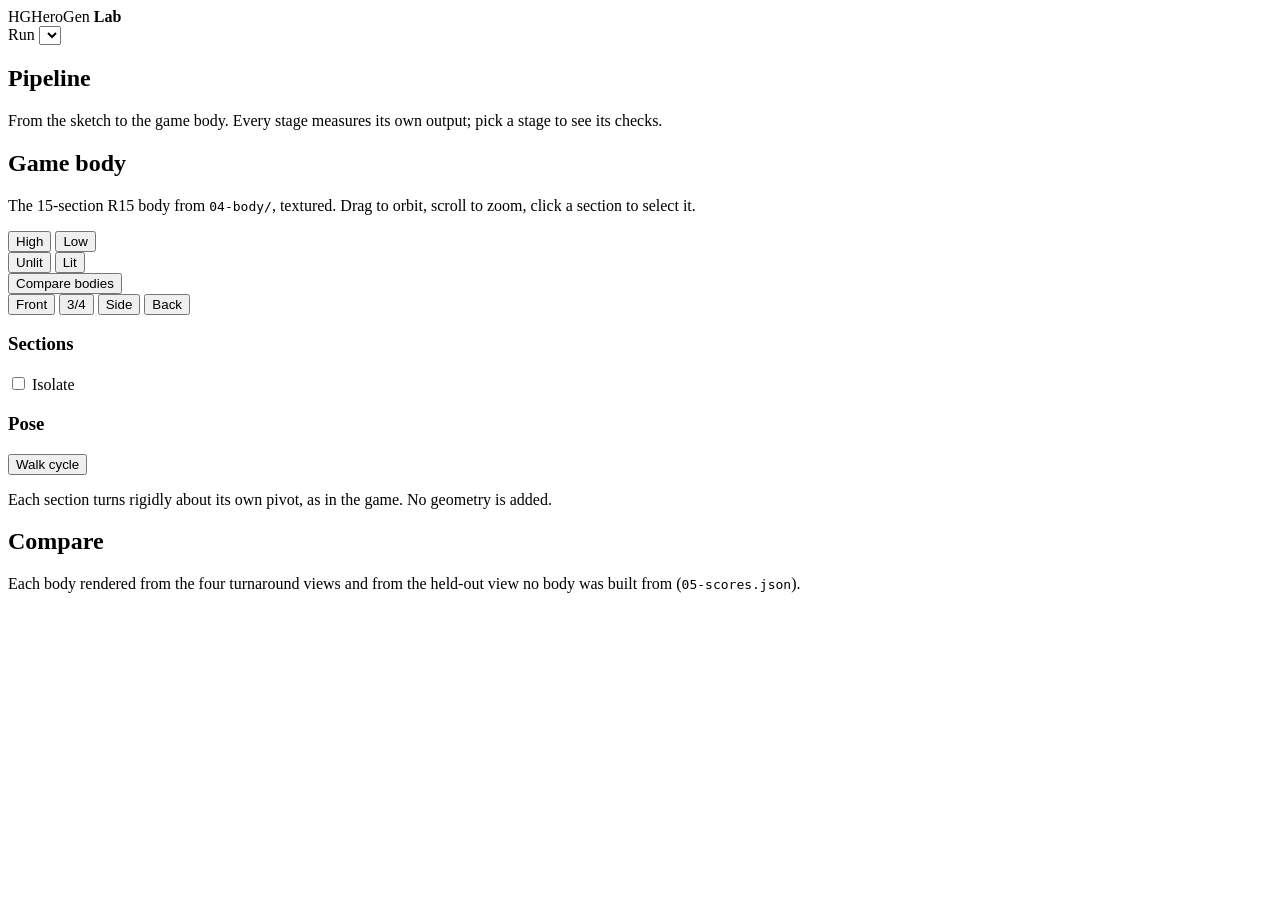
==== herogen/lab/static/index.html @ 0c3193e3 "feat(lab): add a local lab page for viewing a run `python3 -m herogen.lab serve` starts a read-only " ====
<!doctype html>
<html lang="en">
<head>
<meta charset="utf-8">
<meta name="viewport" content="width=device-width, initial-scale=1">
<title>HeroGen Lab</title>
<link rel="stylesheet" href="static/lab.css">
<script type="importmap">
{
  "imports": {
    "three": "https://cdn.jsdelivr.net/npm/three@0.160.0/build/three.module.js",
    "three/addons/": "https://cdn.jsdelivr.net/npm/three@0.160.0/examples/jsm/"
  }
}
</script>
<script type="module" src="static/lab.js"></script>
</head>
<body>
<header class="top">
  <div class="brand"><span class="logo" aria-hidden="true">HG</span><span>HeroGen <b>Lab</b></span></div>
  <label class="runpick">Run <select id="run-select" aria-label="Run"></select></label>
  <div id="run-meta" class="run-meta"></div>
</header>

<main>
  <section class="panel" id="chain-panel" aria-labelledby="chain-title">
    <div class="panel-head">
      <h2 id="chain-title">Pipeline</h2>
      <p class="sub">From the sketch to the game body. Every stage measures its own output; pick a stage to see its checks.</p>
    </div>
    <div id="chain" class="chain" role="list"></div>
    <div id="checks" class="checks"></div>
  </section>

  <section class="panel" id="body-panel" aria-labelledby="body-title">
    <div class="panel-head">
      <h2 id="body-title">Game body</h2>
      <p class="sub">The 15-section R15 body from <code>04-body/</code>, textured. Drag to orbit, scroll to zoom, click a section to select it.</p>
    </div>
    <div class="body-grid">
      <div class="viewer-col">
        <div class="toolbar" role="toolbar" aria-label="Viewer options">
          <div class="seg" id="body-pick" role="group" aria-label="Body"></div>
          <div class="seg" role="group" aria-label="Level of detail">
            <button type="button" data-lod="high" class="on">High</button>
            <button type="button" data-lod="low">Low</button>
          </div>
          <div class="seg" role="group" aria-label="Shading">
            <button type="button" data-shade="unlit" class="on">Unlit</button>
            <button type="button" data-shade="lit">Lit</button>
          </div>
          <button type="button" id="compare-btn" class="toggle" aria-pressed="false">Compare bodies</button>
          <span class="spacer"></span>
          <div class="seg" role="group" aria-label="Camera">
            <button type="button" data-cam="front">Front</button>
            <button type="button" data-cam="quarter">3/4</button>
            <button type="button" data-cam="side">Side</button>
            <button type="button" data-cam="back">Back</button>
          </div>
        </div>
        <div id="viewer" class="viewer">
          <div id="viewer-labels" class="viewer-labels"></div>
          <div id="viewer-msg" class="viewer-msg" hidden></div>
        </div>
        <div id="tri-totals" class="tri-totals"></div>
      </div>
      <aside class="side">
        <div class="card">
          <div class="card-head">
            <h3>Sections</h3>
            <label class="check"><input type="checkbox" id="isolate"> Isolate</label>
          </div>
          <ol id="section-list" class="section-list"></ol>
          <div id="section-detail" class="section-detail"></div>
        </div>
        <div class="card">
          <div class="card-head">
            <h3>Pose</h3>
            <button type="button" id="walk-btn" class="toggle small" aria-pressed="false">Walk cycle</button>
          </div>
          <div class="presets" id="presets"></div>
          <div class="sliders" id="sliders"></div>
          <p class="hint">Each section turns rigidly about its own pivot, as in the game. No geometry is added.</p>
        </div>
      </aside>
    </div>
  </section>

  <section class="panel" id="scores-panel" aria-labelledby="scores-title">
    <div class="panel-head">
      <h2 id="scores-title">Compare</h2>
      <p class="sub">Each body rendered from the four turnaround views and from the held-out view no body was built from (<code>05-scores.json</code>).</p>
    </div>
    <div id="scores"></div>
  </section>
</main>

<div id="lightbox" class="lightbox" hidden>
  <figure><img id="lightbox-img" alt=""><figcaption id="lightbox-cap"></figcaption></figure>
</div>
</body>
</html>
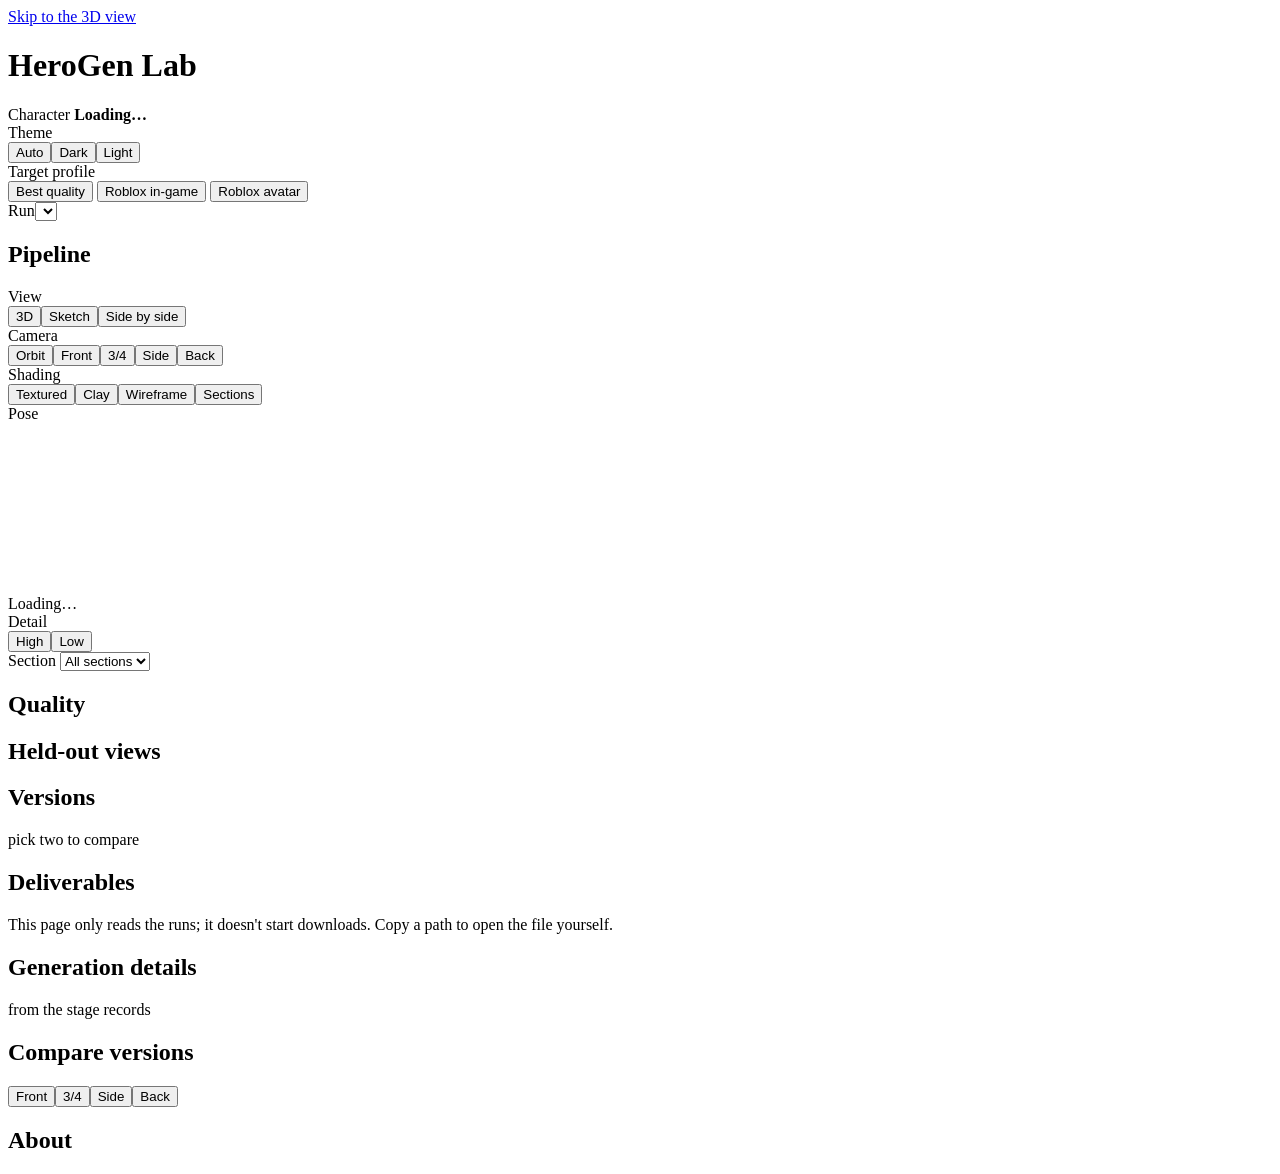
==== commit 3d299602: "feat(lab): replace the lab page with the studio interface The page now follows the studio layout: th" ====
--- a/herogen/lab/static/index.html
+++ b/herogen/lab/static/index.html
@@ -2,101 +2,157 @@
 <html lang="en">
 <head>
 <meta charset="utf-8">
-<meta name="viewport" content="width=device-width, initial-scale=1">
+<meta name="viewport" content="width=device-width, initial-scale=1, viewport-fit=cover">
 <title>HeroGen Lab</title>
-<link rel="stylesheet" href="static/lab.css">
+<link rel="icon" type="image/svg+xml" href="static/brand/hg-favicon.svg">
+<link rel="stylesheet" href="static/fonts/fonts.css">
+<link rel="stylesheet" href="static/studio.css">
 <script type="importmap">
 {
   "imports": {
     "three": "https://cdn.jsdelivr.net/npm/three@0.160.0/build/three.module.js",
     "three/addons/": "https://cdn.jsdelivr.net/npm/three@0.160.0/examples/jsm/"
+  },
+  "integrity": {
+    "https://cdn.jsdelivr.net/npm/three@0.160.0/build/three.module.js": "sha384-61S/Nu32S3E5+n+KpCOTb2eRYps6fVKm+9Gz1QBvSePFthb46f063Aa/qe/lykFZ",
+    "https://cdn.jsdelivr.net/npm/three@0.160.0/examples/jsm/controls/OrbitControls.js": "sha384-qlO/ZugKPxAQUAvTlQoo0QECzxJIJySZmCF/DHdb2Xn/hHndFwX/vfUAC9Hbk6LP",
+    "https://cdn.jsdelivr.net/npm/three@0.160.0/examples/jsm/loaders/GLTFLoader.js": "sha384-oxY9vSeh7Mrt5WmhN8xfWoDRnmoW9krEiRBY7vJKaK90jMUidM0fhbUwcblpBgTu",
+    "https://cdn.jsdelivr.net/npm/three@0.160.0/examples/jsm/utils/BufferGeometryUtils.js": "sha384-jHGXS4+FuVOBnZkNme2ury3Ccg5DWDLYK22xX/WGdZCZsjRM4J+3n6Qc4CXx1Hjf"
   }
 }
 </script>
-<script type="module" src="static/lab.js"></script>
+<script type="module" src="static/app.js"></script>
 </head>
 <body>
-<header class="top">
-  <div class="brand"><span class="logo" aria-hidden="true">HG</span><span>HeroGen <b>Lab</b></span></div>
-  <label class="runpick">Run <select id="run-select" aria-label="Run"></select></label>
-  <div id="run-meta" class="run-meta"></div>
-</header>
+<a class="skip" href="#gl">Skip to the 3D view</a>
+<div class="app">
+  <header class="top">
+    <div class="brand"><h1><span class="wm" id="wordmark" aria-hidden="true"></span><span class="sr">HeroGen</span> <span class="studio">Lab</span></h1></div>
+    <div class="hero-id">
+      <label class="sr" for="charSel">Character</label>
+      <select id="charSel" hidden></select>
+      <b id="heroName">Loading…</b><small id="heroSub"></small>
+    </div>
+    <span id="heroStatus" role="status"></span>
+    <div class="spacer"></div>
+    <div class="tgroup"><span class="eyebrow" id="themeL">Theme</span>
+      <div class="seg" id="themeSeg" role="group" aria-labelledby="themeL">
+        <button type="button" data-v="auto" aria-pressed="true">Auto</button><button type="button" data-v="dark" aria-pressed="false">Dark</button><button type="button" data-v="light" aria-pressed="false">Light</button>
+      </div>
+    </div>
+  </header>
 
-<main>
-  <section class="panel" id="chain-panel" aria-labelledby="chain-title">
-    <div class="panel-head">
-      <h2 id="chain-title">Pipeline</h2>
-      <p class="sub">From the sketch to the game body. Every stage measures its own output; pick a stage to see its checks.</p>
+  <div id="banner" class="banner" role="alert" hidden></div>
+
+  <section class="profile" aria-label="Target profile">
+    <div class="tgroup"><span class="eyebrow" id="profileL">Target profile</span>
+      <div class="seg" id="profileSeg" role="group" aria-labelledby="profileL">
+        <button type="button" data-v="best" aria-pressed="false">Best quality</button>
+        <button type="button" data-v="roblox-ingame" aria-pressed="false">Roblox in-game</button>
+        <button type="button" data-v="roblox-avatar" aria-pressed="false">Roblox avatar</button>
+        <button type="button" data-v="none" aria-pressed="false" hidden>Not recorded</button>
+      </div>
     </div>
-    <div id="chain" class="chain" role="list"></div>
-    <div id="checks" class="checks"></div>
+    <div class="tgroup runpick"><label class="eyebrow" for="runSel">Run</label><select id="runSel"></select></div>
+    <div class="meters" id="meters"></div>
   </section>
 
-  <section class="panel" id="body-panel" aria-labelledby="body-title">
-    <div class="panel-head">
-      <h2 id="body-title">Game body</h2>
-      <p class="sub">The 15-section R15 body from <code>04-body/</code>, textured. Drag to orbit, scroll to zoom, click a section to select it.</p>
-    </div>
-    <div class="body-grid">
-      <div class="viewer-col">
-        <div class="toolbar" role="toolbar" aria-label="Viewer options">
-          <div class="seg" id="body-pick" role="group" aria-label="Body"></div>
-          <div class="seg" role="group" aria-label="Level of detail">
-            <button type="button" data-lod="high" class="on">High</button>
-            <button type="button" data-lod="low">Low</button>
-          </div>
-          <div class="seg" role="group" aria-label="Shading">
-            <button type="button" data-shade="unlit" class="on">Unlit</button>
-            <button type="button" data-shade="lit">Lit</button>
-          </div>
-          <button type="button" id="compare-btn" class="toggle" aria-pressed="false">Compare bodies</button>
-          <span class="spacer"></span>
-          <div class="seg" role="group" aria-label="Camera">
-            <button type="button" data-cam="front">Front</button>
-            <button type="button" data-cam="quarter">3/4</button>
-            <button type="button" data-cam="side">Side</button>
-            <button type="button" data-cam="back">Back</button>
+  <div class="work">
+    <section class="panel pipe-panel" aria-labelledby="pipeH">
+      <div class="panel-h"><h2 id="pipeH">Pipeline</h2><span class="faint small" id="pipeRun"></span></div>
+      <ol class="pipe" id="pipe"></ol>
+    </section>
+    <main class="stage" id="stage">
+      <div class="toolbar" id="toolbar">
+        <div class="tgroup"><span class="eyebrow" id="modeL">View</span>
+          <div class="seg" id="modeSeg" role="group" aria-labelledby="modeL">
+            <button type="button" data-v="3d" aria-pressed="true">3D</button><button type="button" data-v="sketch" aria-pressed="false" title="A picture from the run: the sketch, the artwork or a turnaround view">Sketch</button><button type="button" data-v="side" aria-pressed="false">Side by side</button>
           </div>
         </div>
-        <div id="viewer" class="viewer">
-          <div id="viewer-labels" class="viewer-labels"></div>
-          <div id="viewer-msg" class="viewer-msg" hidden></div>
+        <div class="tgroup"><span class="eyebrow" id="camL">Camera</span>
+          <div class="seg" id="camSeg" role="group" aria-labelledby="camL">
+            <button type="button" data-v="orbit" aria-pressed="false" title="Turn the body slowly (O)">Orbit</button><button type="button" data-v="front" aria-pressed="false" title="Front (1)">Front</button><button type="button" data-v="q" aria-pressed="true" title="Three-quarter (2)">3/4</button><button type="button" data-v="side" aria-pressed="false" title="Side (3)">Side</button><button type="button" data-v="back" aria-pressed="false" title="Back (4)">Back</button>
+          </div>
         </div>
-        <div id="tri-totals" class="tri-totals"></div>
+        <div class="tgroup"><span class="eyebrow" id="shadeL">Shading</span>
+          <div class="seg" id="shadeSeg" role="group" aria-labelledby="shadeL">
+            <button type="button" data-v="textured" aria-pressed="true">Textured</button><button type="button" data-v="clay" aria-pressed="false">Clay</button><button type="button" data-v="wire" aria-pressed="false">Wireframe</button><button type="button" data-v="sections" aria-pressed="false">Sections</button>
+          </div>
+        </div>
+        <div class="tgroup"><span class="eyebrow" id="poseL">Pose</span>
+          <div class="seg" id="poseSeg" role="group" aria-labelledby="poseL"></div>
+        </div>
       </div>
-      <aside class="side">
-        <div class="card">
-          <div class="card-head">
-            <h3>Sections</h3>
-            <label class="check"><input type="checkbox" id="isolate"> Isolate</label>
-          </div>
-          <ol id="section-list" class="section-list"></ol>
-          <div id="section-detail" class="section-detail"></div>
+
+      <div class="viewport" id="vp">
+        <div class="pane imgpane" id="imgpane" hidden><img id="refimg" alt=""><span class="cap" id="imgcap"></span></div>
+        <div class="pane" id="glpane">
+          <canvas id="gl" tabindex="0" aria-label="3D view of the body. Drag or use the arrow keys to turn it, scroll or press plus and minus to zoom, click a section to isolate it, Escape shows every section."></canvas>
+          <canvas id="gizmo" width="168" height="168" aria-hidden="true"></canvas>
+          <div class="vp-load" id="vpload" role="status">Loading…</div>
+          <div class="sec-card" id="secCard" hidden></div>
         </div>
-        <div class="card">
-          <div class="card-head">
-            <h3>Pose</h3>
-            <button type="button" id="walk-btn" class="toggle small" aria-pressed="false">Walk cycle</button>
-          </div>
-          <div class="presets" id="presets"></div>
-          <div class="sliders" id="sliders"></div>
-          <p class="hint">Each section turns rigidly about its own pivot, as in the game. No geometry is added.</p>
+      </div>
+
+      <p class="side-cap" id="glcap" role="note" hidden></p>
+      <ul class="legend" id="legend" aria-label="Sections" hidden></ul>
+      <div class="vbar">
+        <div class="stats" id="stats"></div>
+        <div class="imgpick" id="imgpick" hidden>
+          <label class="faint" for="imgSel">Picture</label>
+          <select id="imgSel"></select>
         </div>
-      </aside>
+        <div class="imgpick" id="lodpick">
+          <span class="faint" id="lodL">Detail</span>
+          <div class="seg" id="lodSeg" role="group" aria-labelledby="lodL"><button type="button" data-v="high" aria-pressed="true">High</button><button type="button" data-v="low" aria-pressed="false">Low</button></div>
+          <label class="faint" for="secSel">Section</label>
+          <select id="secSel"><option value="">All sections</option></select>
+        </div>
+      </div>
+    </main>
+
+    <aside class="rail right">
+      <div class="qwrap">
+        <section class="panel" aria-labelledby="qH" id="quality" tabindex="-1">
+          <div class="panel-h"><h2 id="qH">Quality</h2><span class="faint small" id="qProfile"></span></div>
+          <div id="qBody"></div>
+        </section>
+        <section class="panel" aria-labelledby="hoH" id="heldoutPanel" tabindex="-1">
+          <div class="panel-h"><h2 id="hoH">Held-out views</h2><span class="faint small" id="hoSub"></span></div>
+          <div class="ho" id="hoBody"></div>
+        </section>
+      </div>
+    </aside>
+    <section class="panel vers-panel" aria-labelledby="verH">
+      <div class="panel-h"><h2 id="verH">Versions</h2><span class="faint small">pick two to compare</span></div>
+      <div class="versions-wrap" id="versions"></div>
+    </section>
+  </div>
+
+  <div class="lower">
+    <section class="panel" aria-labelledby="dH">
+      <div class="panel-h"><h2 id="dH">Deliverables</h2><span class="faint small" id="dProfile"></span></div>
+      <p class="note">This page only reads the runs; it doesn't start downloads. Copy a path to open the file yourself.</p>
+      <ul class="deliv" id="deliv"></ul>
+    </section>
+    <section class="panel" aria-labelledby="gH">
+      <div class="panel-h"><h2 id="gH">Generation details</h2><span class="faint small">from the stage records</span></div>
+      <div class="tbl-wrap"><table id="genTbl"></table></div>
+      <div class="note" id="genNote"></div>
+    </section>
+  </div>
+
+  <section class="panel" aria-labelledby="cH" id="compare">
+    <div class="panel-h"><h2 id="cH">Compare versions</h2>
+      <div class="seg" id="cmpCam" role="group" aria-label="Compare camera"><button type="button" data-v="front" aria-pressed="false">Front</button><button type="button" data-v="q" aria-pressed="true">3/4</button><button type="button" data-v="side" aria-pressed="false">Side</button><button type="button" data-v="back" aria-pressed="false">Back</button></div>
     </div>
+    <div id="cmpBody"></div>
   </section>
 
-  <section class="panel" id="scores-panel" aria-labelledby="scores-title">
-    <div class="panel-head">
-      <h2 id="scores-title">Compare</h2>
-      <p class="sub">Each body rendered from the four turnaround views and from the held-out view no body was built from (<code>05-scores.json</code>).</p>
-    </div>
-    <div id="scores"></div>
+  <section class="panel" aria-labelledby="aH" id="about">
+    <div class="panel-h"><h2 id="aH">About</h2></div>
+    <div class="about" id="aboutBody"></div>
   </section>
-</main>
-
-<div id="lightbox" class="lightbox" hidden>
-  <figure><img id="lightbox-img" alt=""><figcaption id="lightbox-cap"></figcaption></figure>
 </div>
 </body>
 </html>
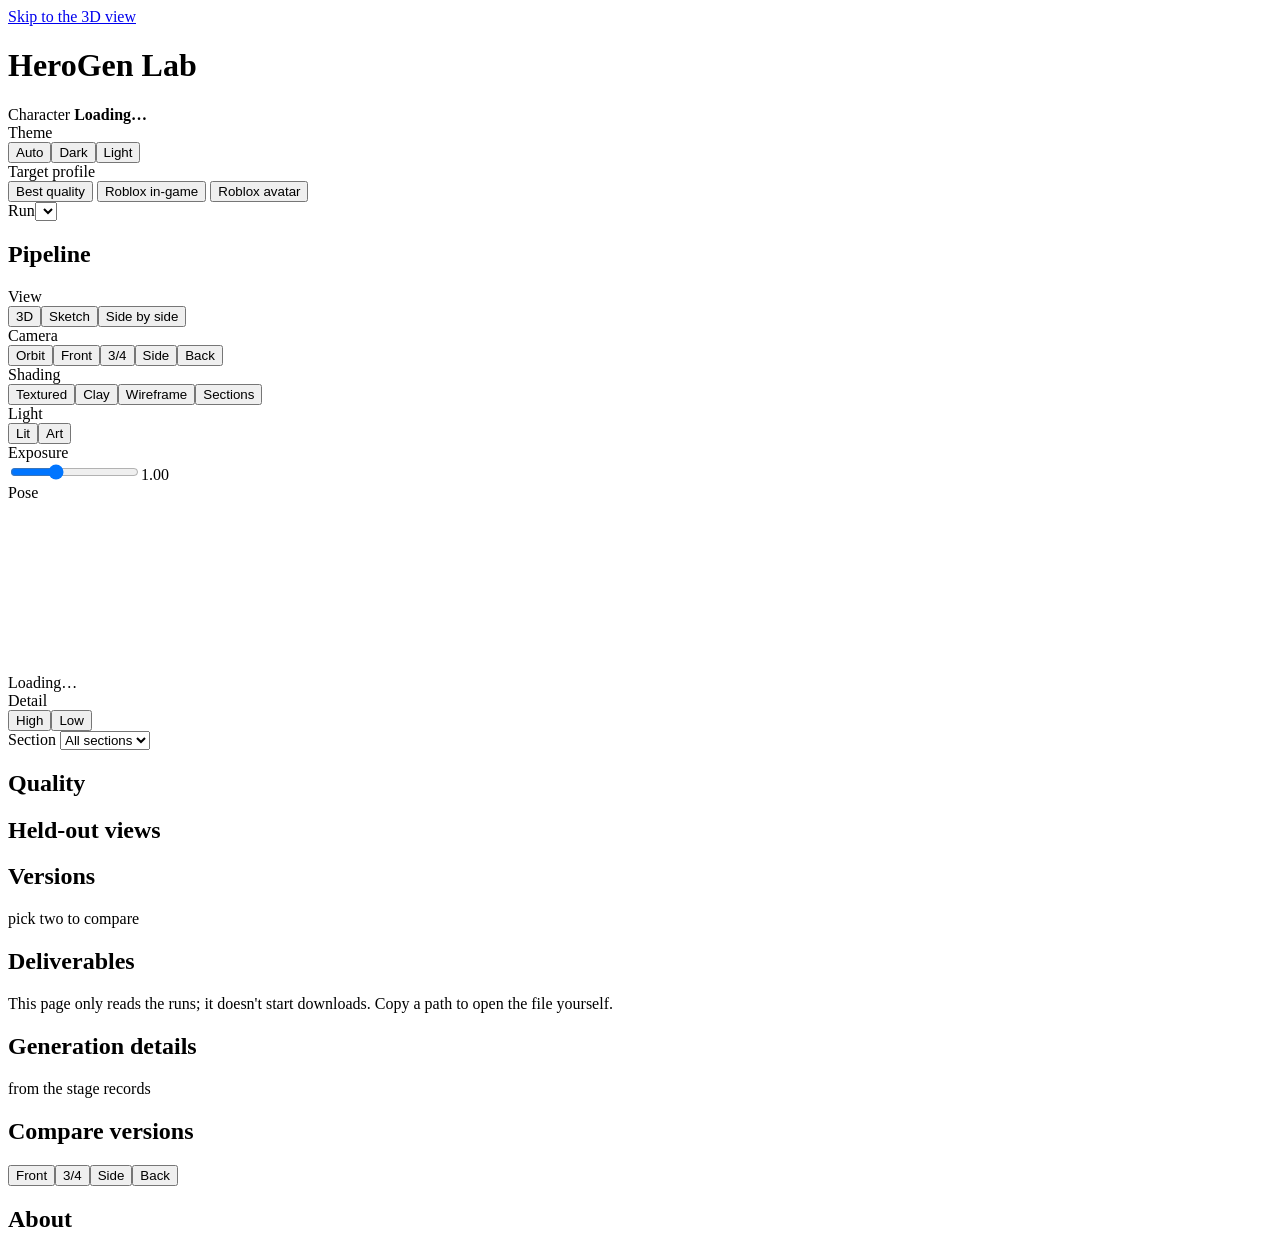
==== commit 664d0a24: "feat(lab): add Lit and Art controls with an exposure slider A Light group in the shading controls, b" ====
--- a/herogen/lab/static/index.html
+++ b/herogen/lab/static/index.html
@@ -16,6 +16,7 @@
   "integrity": {
     "https://cdn.jsdelivr.net/npm/three@0.160.0/build/three.module.js": "sha384-61S/Nu32S3E5+n+KpCOTb2eRYps6fVKm+9Gz1QBvSePFthb46f063Aa/qe/lykFZ",
     "https://cdn.jsdelivr.net/npm/three@0.160.0/examples/jsm/controls/OrbitControls.js": "sha384-qlO/ZugKPxAQUAvTlQoo0QECzxJIJySZmCF/DHdb2Xn/hHndFwX/vfUAC9Hbk6LP",
+    "https://cdn.jsdelivr.net/npm/three@0.160.0/examples/jsm/environments/RoomEnvironment.js": "sha384-ZGqh+dJjt6z9NHsWYYt+TPDFj8y+2If7naI6a6AkkyNZyH51CVS3HTWFh0njp4k6",
     "https://cdn.jsdelivr.net/npm/three@0.160.0/examples/jsm/loaders/GLTFLoader.js": "sha384-oxY9vSeh7Mrt5WmhN8xfWoDRnmoW9krEiRBY7vJKaK90jMUidM0fhbUwcblpBgTu",
     "https://cdn.jsdelivr.net/npm/three@0.160.0/examples/jsm/utils/BufferGeometryUtils.js": "sha384-jHGXS4+FuVOBnZkNme2ury3Ccg5DWDLYK22xX/WGdZCZsjRM4J+3n6Qc4CXx1Hjf"
   }
@@ -78,6 +79,14 @@
           <div class="seg" id="shadeSeg" role="group" aria-labelledby="shadeL">
             <button type="button" data-v="textured" aria-pressed="true">Textured</button><button type="button" data-v="clay" aria-pressed="false">Clay</button><button type="button" data-v="wire" aria-pressed="false">Wireframe</button><button type="button" data-v="sections" aria-pressed="false">Sections</button>
           </div>
+        </div>
+        <div class="tgroup"><span class="eyebrow" id="lightL">Light</span>
+          <div class="seg" id="lightSeg" role="group" aria-labelledby="lightL">
+            <button type="button" data-v="lit" aria-pressed="true" title="Studio lighting: image-based light plus one key light">Lit</button><button type="button" data-v="art" aria-pressed="false" title="The painted texture unlit, exactly as it is">Art</button>
+          </div>
+        </div>
+        <div class="tgroup"><label class="eyebrow" for="exposure">Exposure</label>
+          <div class="expose"><input type="range" id="exposure" min="0.5" max="2" step="0.05" value="1"><output id="exposureOut" for="exposure">1.00</output></div>
         </div>
         <div class="tgroup"><span class="eyebrow" id="poseL">Pose</span>
           <div class="seg" id="poseSeg" role="group" aria-labelledby="poseL"></div>
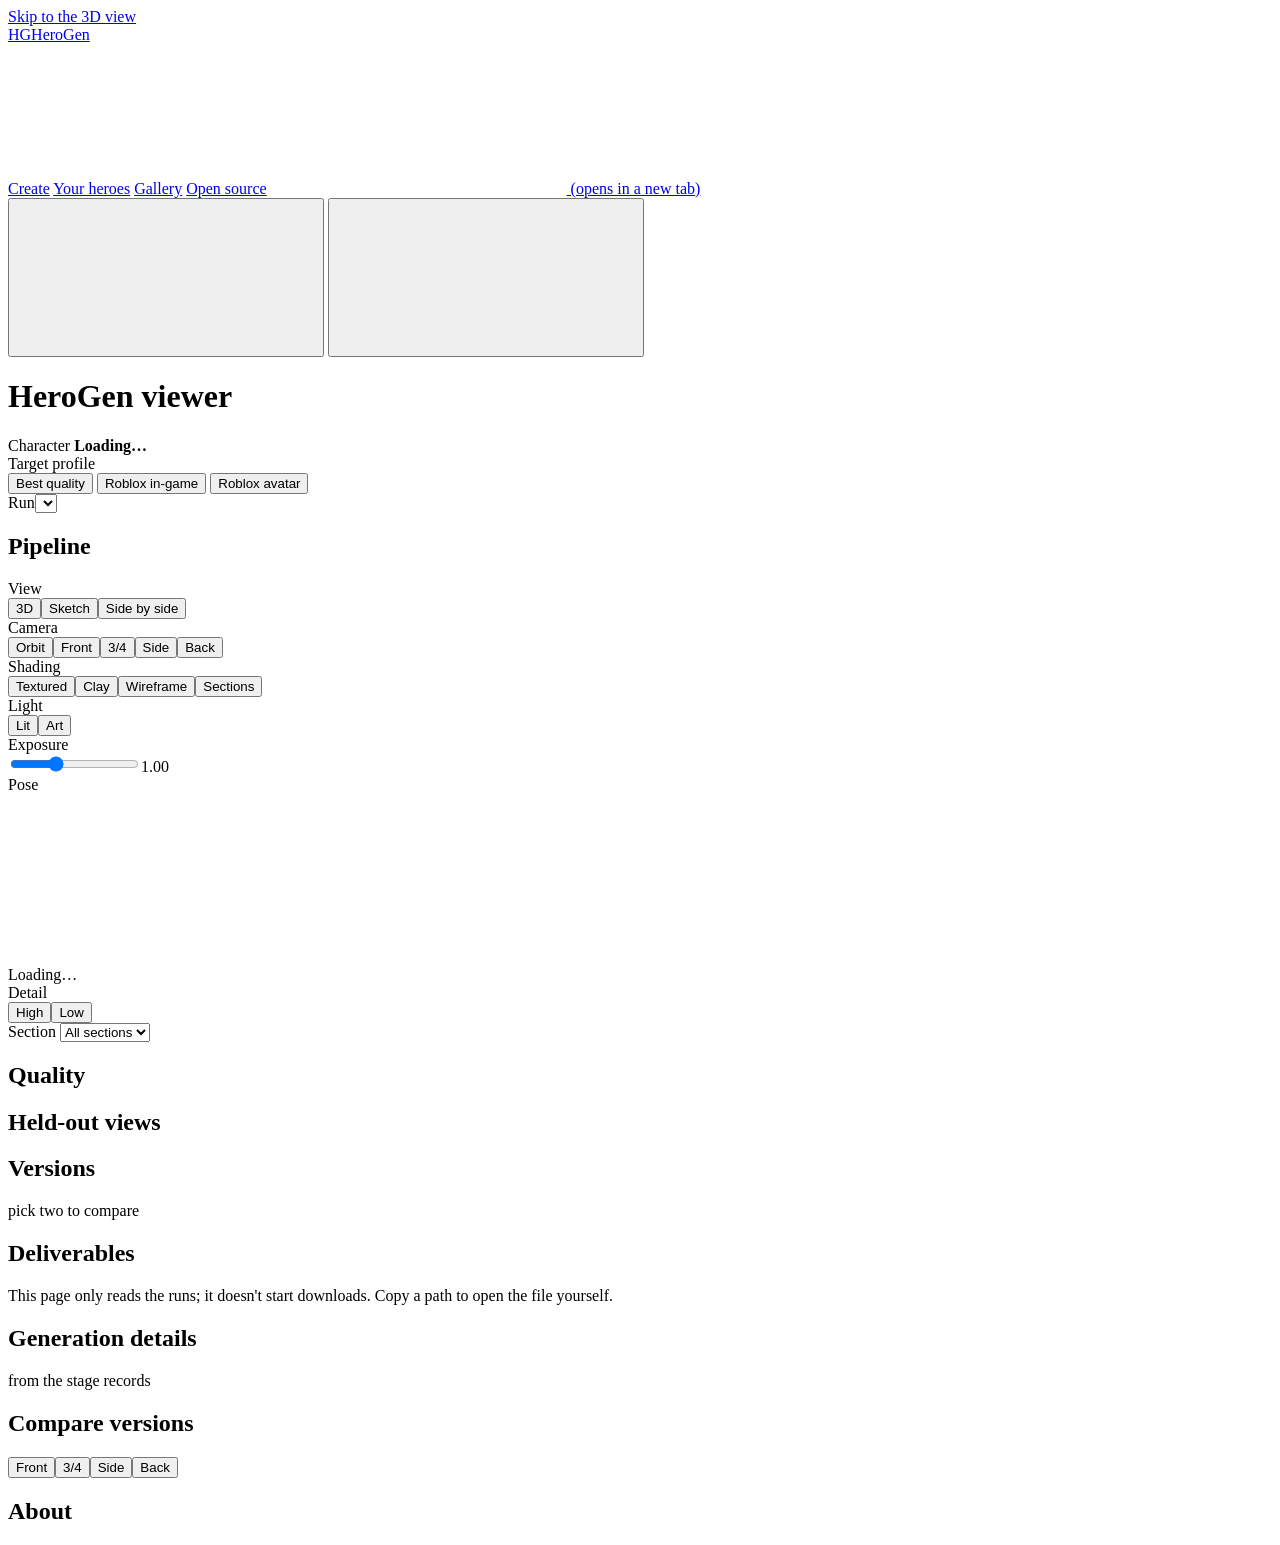
==== commit 772c5a45: "feat(service): add HTML error pages, legal pages and a HeroGen viewer Unknown page routes return an " ====
--- a/herogen/lab/static/index.html
+++ b/herogen/lab/static/index.html
@@ -3,10 +3,15 @@
 <head>
 <meta charset="utf-8">
 <meta name="viewport" content="width=device-width, initial-scale=1, viewport-fit=cover">
-<title>HeroGen Lab</title>
+<title>HeroGen · Viewer</title>
 <link rel="icon" type="image/svg+xml" href="static/brand/hg-favicon.svg">
+<link rel="preload" href="/assets/fonts/Figtree-Variable.latin.woff2" as="font" type="font/woff2" crossorigin>
+<link rel="preload" href="/assets/fonts/Fraunces-Variable.latin.woff2" as="font" type="font/woff2" crossorigin>
+<script src="/assets/theme.js"></script>
+<link rel="stylesheet" href="/assets/tokens.css">
 <link rel="stylesheet" href="static/fonts/fonts.css">
 <link rel="stylesheet" href="static/studio.css">
+<script src="/assets/site-header.js" defer></script>
 <script type="importmap">
 {
   "imports": {
@@ -26,9 +31,22 @@
 </head>
 <body>
 <a class="skip" href="#gl">Skip to the 3D view</a>
+<header class="site-header">
+  <a class="brand" href="/" aria-label="HeroGen home"><span class="brand__mark" aria-hidden="true">HG</span><span>HeroGen</span></a>
+  <nav class="nav" id="siteNav" aria-label="Main">
+    <a class="nav__link" href="/">Create</a>
+    <a class="nav__link" href="/#heroes">Your heroes</a>
+    <a class="nav__link" href="/#gallery">Gallery</a>
+    <a class="nav__link" href="https://github.com/saikat344/HeroGen" target="_blank" rel="noopener">Open source<svg class="icon icon--s" aria-hidden="true"><use href="/assets/icons/sprite.svg#i-external-link"></use></svg><span class="sr"> (opens in a new tab)</span></a>
+  </nav>
+  <div class="header-end">
+    <button type="button" class="hdr-btn theme-toggle" data-theme-toggle aria-label="Theme"><svg class="icon" aria-hidden="true"><use href="/assets/icons/sprite.svg#i-moon"></use></svg></button>
+    <button type="button" class="hdr-btn nav-toggle" aria-controls="siteNav" aria-expanded="false" aria-label="Open menu"><svg class="icon" aria-hidden="true"><use href="/assets/icons/sprite.svg#i-menu"></use></svg></button>
+  </div>
+</header>
 <div class="app">
-  <header class="top">
-    <div class="brand"><h1><span class="wm" id="wordmark" aria-hidden="true"></span><span class="sr">HeroGen</span> <span class="studio">Lab</span></h1></div>
+  <div class="top">
+    <h1 class="sr">HeroGen viewer</h1>
     <div class="hero-id">
       <label class="sr" for="charSel">Character</label>
       <select id="charSel" hidden></select>
@@ -36,12 +54,7 @@
     </div>
     <span id="heroStatus" role="status"></span>
     <div class="spacer"></div>
-    <div class="tgroup"><span class="eyebrow" id="themeL">Theme</span>
-      <div class="seg" id="themeSeg" role="group" aria-labelledby="themeL">
-        <button type="button" data-v="auto" aria-pressed="true">Auto</button><button type="button" data-v="dark" aria-pressed="false">Dark</button><button type="button" data-v="light" aria-pressed="false">Light</button>
-      </div>
-    </div>
-  </header>
+  </div>
 
   <div id="banner" class="banner" role="alert" hidden></div>
 
